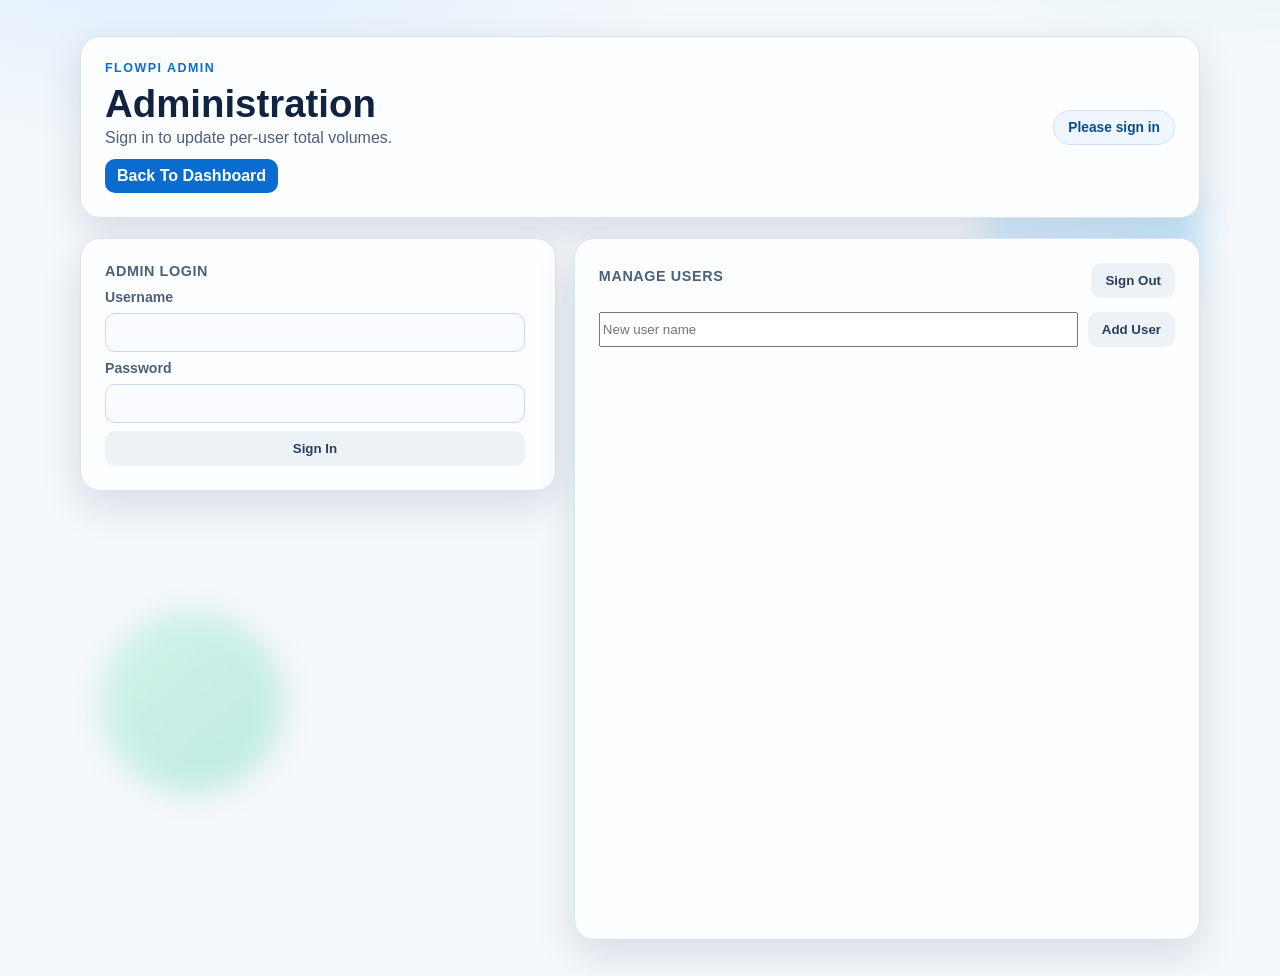
==== flowpi/frontend/admin.html @ b1614aff "Add admin management UI and harden cross-platform startup" ====
<!DOCTYPE html>
<html lang="en">
<head>
    <meta charset="UTF-8">
    <meta name="viewport" content="width=device-width, initial-scale=1.0">
    <title>FlowPi Admin</title>
    <link rel="stylesheet" href="style.css">
</head>
<body>
<div class="bg-orb orb-a" aria-hidden="true"></div>
<div class="bg-orb orb-b" aria-hidden="true"></div>

<main class="layout admin-layout">
    <header class="hero card">
        <div>
            <p class="kicker">FlowPi Admin</p>
            <h1>Administration</h1>
            <p class="lead">Sign in to update per-user total volumes.</p>
            <a class="admin-nav-link" href="index.html">Back To Dashboard</a>
        </div>
        <div id="adminStatus" class="pill" aria-live="polite">Checking session...</div>
    </header>

    <section id="loginCard" class="card admin-card" aria-label="Admin login">
        <h2>Admin Login</h2>
        <form id="loginForm" class="admin-form">
            <label for="adminUsername">Username</label>
            <input id="adminUsername" name="username" type="text" required autocomplete="username">

            <label for="adminPassword">Password</label>
            <input id="adminPassword" name="password" type="password" required autocomplete="current-password">

            <button id="loginBtn" type="submit">Sign In</button>
        </form>
    </section>

    <section id="editorCard" class="card admin-card hidden" aria-label="Volume editor">
        <div class="leaderboard-head">
            <h2>Manage Users</h2>
            <button id="logoutBtn" type="button">Sign Out</button>
        </div>
        <form id="addUserForm" class="add-user-form">
            <input id="newUserName" type="text" maxlength="40" placeholder="New user name" aria-label="New user name" required>
            <button id="addUserBtn" type="submit">Add User</button>
        </form>
        <div id="adminUsers" class="admin-users"></div>
    </section>
</main>

<script src="admin.js?v=2"></script>
</body>
</html>
---- flowpi/frontend/style.css ----
:root {
    --bg: #f4f7fb;
    --bg-elevated: #ffffff;
    --surface-line: #d9e2ee;
    --text: #10233f;
    --text-soft: #4c607c;
    --primary: #0b6ccf;
    --primary-strong: #084c92;
    --accent: #0f9d7a;
    --danger: #c53b4a;
    --shadow: 0 14px 40px rgba(15, 39, 69, 0.12);
    --radius-lg: 20px;
    --radius-md: 14px;
}

* {
    box-sizing: border-box;
}

body {
    margin: 0;
    min-height: 100vh;
    padding: clamp(16px, 3vw, 36px);
    font-family: "Space Grotesk", "Avenir Next", "Segoe UI", sans-serif;
    color: var(--text);
    background:
        radial-gradient(45rem 22rem at 15% -10%, #d9ecff 0%, transparent 72%),
        radial-gradient(35rem 22rem at 95% -20%, #c4f3e8 0%, transparent 70%),
        var(--bg);
}

.layout {
    width: min(1080px, 100%);
    margin: 0 auto;
    display: grid;
    gap: 18px;
    position: relative;
    z-index: 1;
}

.bg-orb {
    position: fixed;
    border-radius: 999px;
    filter: blur(14px);
    opacity: 0.5;
    pointer-events: none;
}

.orb-a {
    width: 220px;
    height: 220px;
    top: 14%;
    right: 6%;
    background: linear-gradient(140deg, #c8e6ff, #92dcff);
}

.orb-b {
    width: 180px;
    height: 180px;
    left: 8%;
    bottom: 12%;
    background: linear-gradient(140deg, #b0efd8, #85dec5);
}

.card {
    background: color-mix(in srgb, var(--bg-elevated) 88%, #edf4fc 12%);
    border: 1px solid var(--surface-line);
    border-radius: var(--radius-lg);
    box-shadow: var(--shadow);
    padding: clamp(16px, 2vw, 24px);
}

.hero {
    display: flex;
    align-items: flex-start;
    justify-content: space-between;
    gap: 16px;
    animation: fade-up 420ms ease;
}

.kicker {
    margin: 0;
    font-size: 0.78rem;
    letter-spacing: 0.12em;
    text-transform: uppercase;
    color: var(--primary);
    font-weight: 700;
}

h1 {
    margin: 8px 0 4px;
    font-size: clamp(1.75rem, 4vw, 2.4rem);
    line-height: 1.1;
}

.lead {
    margin: 0;
    color: var(--text-soft);
    max-width: 58ch;
}

.admin-nav-link {
    display: inline-flex;
    margin-top: 12px;
    text-decoration: none;
    color: #ffffff;
    background: var(--primary);
    border-radius: 10px;
    padding: 8px 12px;
    font-weight: 600;
}

.admin-nav-link:hover {
    background: var(--primary-strong);
}

.pill {
    white-space: nowrap;
    align-self: center;
    background: #eef6ff;
    color: var(--primary-strong);
    border: 1px solid #cfe2fb;
    border-radius: 999px;
    padding: 9px 14px;
    font-size: 0.86rem;
    font-weight: 600;
}

.metrics-grid {
    display: grid;
    grid-template-columns: repeat(4, minmax(0, 1fr));
    gap: 12px;
}

.metric-card {
    animation: fade-up 520ms ease;
}

h2 {
    margin: 0 0 10px;
    font-size: 0.9rem;
    letter-spacing: 0.04em;
    text-transform: uppercase;
    color: var(--text-soft);
}

.metric-value {
    font-size: clamp(1.15rem, 2.2vw, 1.5rem);
    font-weight: 700;
    color: var(--text);
}

.metric-sub {
    margin-top: 6px;
    font-size: 0.92rem;
    color: var(--text-soft);
}

.leaderboard {
    animation: fade-up 620ms ease;
}

.leaderboard-head {
    display: flex;
    justify-content: space-between;
    align-items: center;
    gap: 14px;
    margin-bottom: 14px;
}

.sort-controls {
    display: inline-flex;
    gap: 8px;
}

button {
    border: none;
    border-radius: 10px;
    background: #edf2f7;
    color: #2a3f5d;
    padding: 10px 14px;
    font-family: inherit;
    font-weight: 600;
    cursor: pointer;
    transition: transform 160ms ease, background-color 160ms ease, color 160ms ease, box-shadow 160ms ease;
}

button:hover {
    transform: translateY(-1px);
    background: #dbe9f8;
}

button:focus-visible {
    outline: 3px solid #91c4f6;
    outline-offset: 2px;
}

.sort-btn.active {
    background: var(--primary);
    color: #ffffff;
    box-shadow: 0 8px 20px rgba(11, 108, 207, 0.24);
}

.user-grid {
    display: grid;
    grid-template-columns: repeat(auto-fit, minmax(220px, 1fr));
    gap: 10px;
    max-height: min(58vh, 620px);
    overflow: auto;
    padding-right: 4px;
}

.user-grid::-webkit-scrollbar {
    width: 9px;
}

.user-grid::-webkit-scrollbar-thumb {
    background: #c1d5ea;
    border-radius: 999px;
}

.user-grid::-webkit-scrollbar-track {
    background: #edf3fa;
    border-radius: 999px;
}

.user-card {
    width: 100%;
    padding: 0;
    overflow: hidden;
    border: 1px solid #dce7f3;
    border-radius: var(--radius-md);
    text-align: left;
    background: #f8fbff;
    color: inherit;
    transition: transform 280ms ease, border-color 200ms ease, box-shadow 200ms ease;
    will-change: transform;
}

.user-card:hover {
    border-color: #b9d3ef;
    box-shadow: 0 8px 18px rgba(15, 39, 69, 0.12);
}

.user-card.new-card {
    animation: card-enter 240ms ease;
}

.user-card.active {
    border-color: #7bb6ef;
    box-shadow: 0 0 0 2px rgba(11, 108, 207, 0.22), 0 12px 22px rgba(15, 39, 69, 0.14);
}

.user-row {
    display: grid;
    grid-template-columns: 1.15fr 1fr;
    align-items: stretch;
    font-weight: 700;
}

.user-name,
.user-volume {
    padding: 12px 14px;
}

.user-name {
    color: #ffffff;
    background: linear-gradient(130deg, #1a7fe0, #0b6ccf);
}

.user-volume {
    color: #083664;
    background: linear-gradient(130deg, #d7edff, #c9e6ff);
    text-align: right;
}

.hidden {
    display: none;
}

.admin-layout {
    width: min(1120px, 100%);
}

.admin-card {
    animation: fade-up 520ms ease;
}

#editorCard {
    min-height: min(78vh, 900px);
    display: grid;
    grid-template-rows: auto auto 1fr;
}

.admin-form {
    display: grid;
    gap: 8px;
    max-width: 420px;
}

.admin-form label {
    font-size: 0.88rem;
    color: var(--text-soft);
    font-weight: 600;
}

.admin-form input,
.admin-volume-input,
.admin-name-input {
    width: 100%;
    border: 1px solid #c9d8ea;
    background: #f9fbfe;
    border-radius: 10px;
    padding: 10px 12px;
    font-family: inherit;
    font-size: 0.95rem;
    color: var(--text);
}

.admin-form input:focus-visible,
.admin-volume-input:focus-visible,
.admin-name-input:focus-visible {
    outline: 3px solid #91c4f6;
    outline-offset: 1px;
}

.admin-users {
    display: grid;
    gap: 10px;
    max-height: none;
    min-height: 320px;
    height: 100%;
    overflow: auto;
    padding-right: 4px;
}

.add-user-form {
    display: grid;
    grid-template-columns: minmax(220px, 1fr) auto;
    gap: 10px;
    margin-bottom: 12px;
}

.admin-user-row {
    display: grid;
    gap: 10px;
    align-items: center;
    grid-template-columns: minmax(110px, 1fr) minmax(90px, 130px) auto;
    padding: 8px;
    border-radius: 12px;
    border: 1px solid #dce7f3;
    background: #f8fbff;
}

.admin-name-input {
    font-weight: 700;
}

.admin-user-input-wrap {
    display: flex;
    align-items: center;
    gap: 8px;
}

.admin-volume-input {
    text-align: right;
}

.admin-unit {
    color: var(--text-soft);
    font-size: 0.9rem;
    min-width: 1.2em;
}

.admin-save-btn {
    background: var(--accent);
    color: #ffffff;
}

.admin-save-btn:hover {
    background: #0d886b;
}

.admin-actions {
    display: inline-flex;
    flex-direction: column;
    gap: 6px;
}

.admin-actions button {
    padding: 8px 10px;
    font-size: 0.82rem;
}

.admin-delete-btn {
    background: #f6dce0;
    color: #7f2230;
}

.admin-delete-btn:hover {
    background: #efc9d0;
}

@keyframes fade-up {
    from {
        opacity: 0;
        transform: translateY(8px);
    }
    to {
        opacity: 1;
        transform: translateY(0);
    }
}

@keyframes card-enter {
    from {
        opacity: 0;
        transform: translateY(8px);
    }
    to {
        opacity: 1;
        transform: translateY(0);
    }
}

@media (max-width: 900px) {
    .metrics-grid {
        grid-template-columns: repeat(2, minmax(0, 1fr));
    }

    .user-grid {
        max-height: none;
        overflow: visible;
    }
}

@media (min-width: 980px) {
    .layout {
        grid-template-columns: minmax(320px, 0.95fr) minmax(420px, 1.25fr);
        align-items: start;
    }

    .hero {
        grid-column: 1 / -1;
        margin-bottom: 2px;
    }

    .metrics-grid {
        grid-column: 1;
        grid-template-columns: repeat(2, minmax(0, 1fr));
        gap: 10px;
    }

    .metric-card {
        padding: 14px;
    }

    .leaderboard {
        grid-column: 2;
        grid-row: 2;
    }
}

@media (max-width: 640px) {
    body {
        padding: 14px;
    }

    .hero {
        flex-direction: column;
    }

    .pill {
        align-self: flex-start;
    }

    .metrics-grid {
        grid-template-columns: 1fr;
    }

    .leaderboard-head {
        flex-direction: column;
        align-items: flex-start;
    }

    .sort-controls {
        width: 100%;
    }

    .sort-btn {
        flex: 1;
        text-align: center;
    }

    .user-row {
        grid-template-columns: 1fr;
    }

    .user-volume {
        text-align: left;
    }

    .admin-user-row {
        grid-template-columns: 1fr;
    }

    .admin-actions {
        width: 100%;
        flex-direction: row;
    }

    .admin-actions button {
        flex: 1;
    }

    .add-user-form {
        grid-template-columns: 1fr;
    }
}
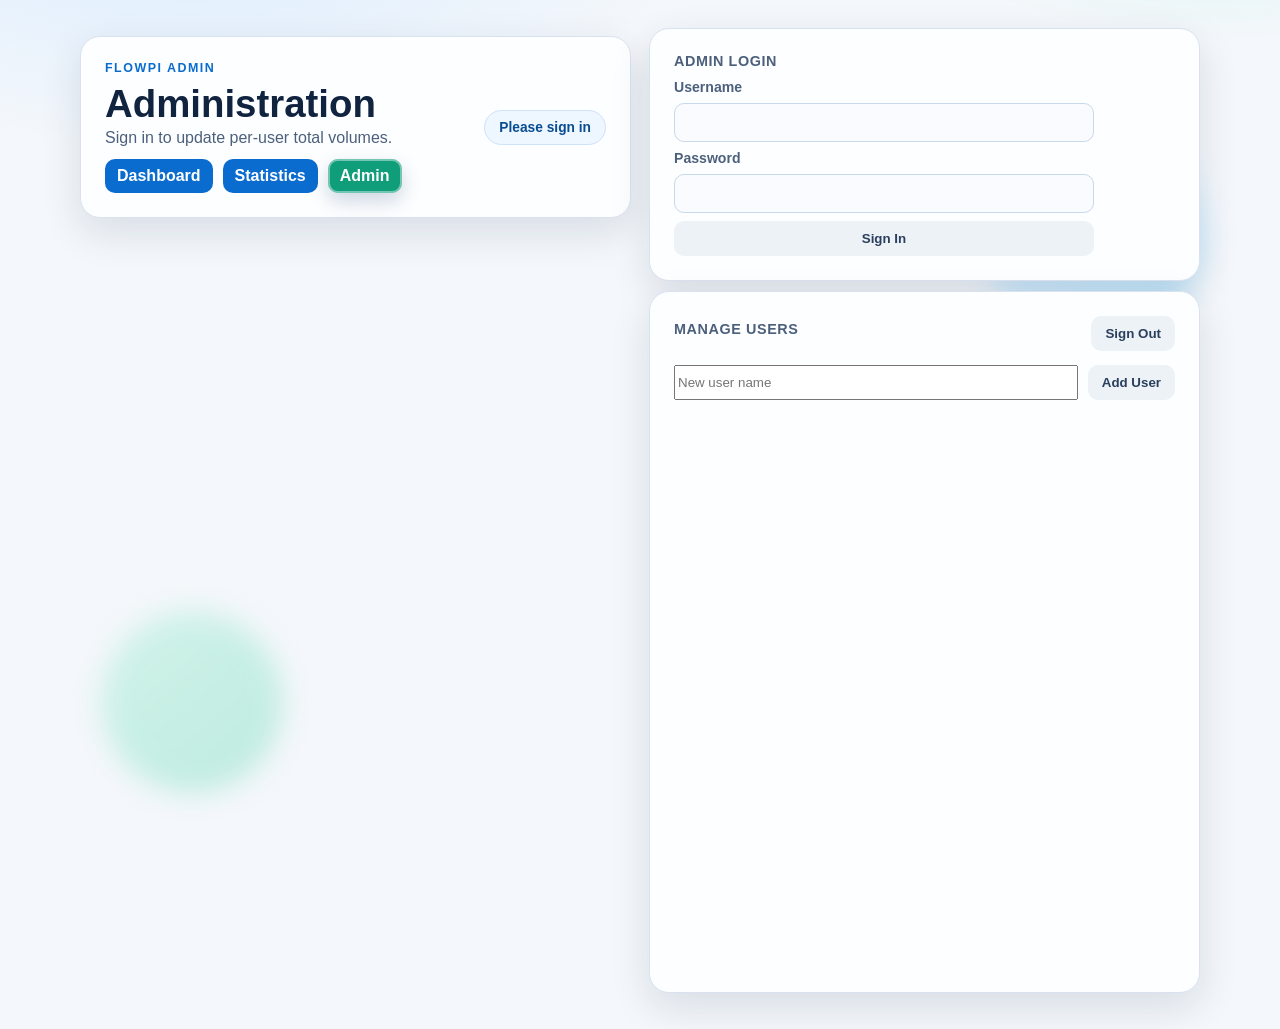
==== commit ecebdee7: "Add stats UI and use user names across dashboard/admin APIs" ====
--- a/flowpi/frontend/admin.html
+++ b/flowpi/frontend/admin.html
@@ -16,7 +16,11 @@
             <p class="kicker">FlowPi Admin</p>
             <h1>Administration</h1>
             <p class="lead">Sign in to update per-user total volumes.</p>
-            <a class="admin-nav-link" href="index.html">Back To Dashboard</a>
+            <div class="hero-links">
+                <a class="admin-nav-link" href="index.html">Dashboard</a>
+                <a class="admin-nav-link" href="stats.html">Statistics</a>
+                <a class="admin-nav-link secondary active" href="admin.html" aria-current="page">Admin</a>
+            </div>
         </div>
         <div id="adminStatus" class="pill" aria-live="polite">Checking session...</div>
     </header>
--- a/flowpi/frontend/style.css
+++ b/flowpi/frontend/style.css
@@ -99,9 +99,15 @@
     max-width: 58ch;
 }
 
+.hero-links {
+    margin-top: 12px;
+    display: flex;
+    flex-wrap: wrap;
+    gap: 10px;
+}
+
 .admin-nav-link {
     display: inline-flex;
-    margin-top: 12px;
     text-decoration: none;
     color: #ffffff;
     background: var(--primary);
@@ -112,6 +118,18 @@
 
 .admin-nav-link:hover {
     background: var(--primary-strong);
+}
+
+.admin-nav-link.secondary {
+    background: #0f9d7a;
+}
+
+.admin-nav-link.secondary:hover {
+    background: #0d886b;
+}
+
+.admin-nav-link.active {
+    box-shadow: inset 0 0 0 2px rgba(255, 255, 255, 0.42), 0 8px 20px rgba(9, 56, 106, 0.2);
 }
 
 .pill {
@@ -253,7 +271,7 @@
 
 .user-row {
     display: grid;
-    grid-template-columns: 1.15fr 1fr;
+    grid-template-columns: 1.4fr 0.85fr;
     align-items: stretch;
     font-weight: 700;
 }
@@ -264,8 +282,20 @@
 }
 
 .user-name {
+    display: inline-flex;
+    align-items: center;
+    gap: 8px;
     color: #ffffff;
     background: linear-gradient(130deg, #1a7fe0, #0b6ccf);
+}
+
+.user-rank {
+    border-radius: 999px;
+    padding: 3px 8px;
+    font-size: 0.78rem;
+    font-weight: 700;
+    background: #d9ecff;
+    color: #0a4f92;
 }
 
 .user-volume {
@@ -401,6 +431,135 @@
     background: #efc9d0;
 }
 
+.tap-history {
+    animation: fade-up 700ms ease;
+}
+
+.tap-sessions {
+    display: grid;
+    gap: 10px;
+    max-height: 280px;
+    overflow: auto;
+    padding-right: 4px;
+}
+
+.tap-session-item {
+    border: 1px solid #dce7f3;
+    border-radius: 12px;
+    background: #f8fbff;
+    padding: 10px 12px;
+}
+
+.tap-session-main {
+    font-weight: 700;
+    color: #1d3557;
+}
+
+.tap-session-meta {
+    margin-top: 4px;
+    font-size: 0.84rem;
+    color: var(--text-soft);
+}
+
+.tap-session-item.is-open {
+    border-color: #aee3d2;
+    background: #f1fcf8;
+}
+
+.tap-session-item.is-closed {
+    border-color: #cfe0f4;
+    background: #f5faff;
+}
+
+.tap-session-item.muted {
+    color: var(--text-soft);
+}
+
+.stats-layout {
+    grid-template-columns: 1fr;
+}
+
+.stats-cards {
+    display: grid;
+    grid-template-columns: repeat(2, minmax(0, 1fr));
+    gap: 12px;
+}
+
+.stats-section {
+    animation: fade-up 620ms ease;
+}
+
+.stats-rows {
+    display: grid;
+    gap: 10px;
+}
+
+.stats-row {
+    border: 1px solid #dce7f3;
+    border-radius: 12px;
+    padding: 10px 12px;
+    background: #f8fbff;
+}
+
+.stats-row-head {
+    display: grid;
+    gap: 10px;
+    align-items: center;
+    grid-template-columns: auto minmax(140px, 1fr) auto auto;
+    margin-bottom: 8px;
+}
+
+.stats-row-rank {
+    border-radius: 999px;
+    background: #d9ecff;
+    color: #0a4f92;
+    font-size: 0.78rem;
+    font-weight: 700;
+    padding: 4px 8px;
+}
+
+.stats-row-name {
+    font-weight: 700;
+}
+
+.stats-row-value,
+.stats-row-share {
+    color: var(--text-soft);
+    font-size: 0.9rem;
+    font-weight: 600;
+}
+
+.stats-row-bar-track {
+    width: 100%;
+    height: 10px;
+    border-radius: 999px;
+    background: #dfeaf8;
+    overflow: hidden;
+}
+
+.stats-row-bar {
+    height: 100%;
+    min-width: 4px;
+    border-radius: 999px;
+    background: linear-gradient(130deg, #0f9d7a, #0b6ccf);
+}
+
+.stats-highlights {
+    display: grid;
+    grid-template-columns: repeat(2, minmax(0, 1fr));
+    gap: 10px;
+}
+
+.stats-highlight-chip {
+    border: 1px solid #dce7f3;
+    border-radius: 12px;
+    background: #f7fbff;
+    padding: 10px 12px;
+    font-size: 0.92rem;
+    color: #2a3f5d;
+    font-weight: 600;
+}
+
 @keyframes fade-up {
     from {
         opacity: 0;
@@ -428,6 +587,10 @@
         grid-template-columns: repeat(2, minmax(0, 1fr));
     }
 
+    .stats-cards {
+        grid-template-columns: repeat(2, minmax(0, 1fr));
+    }
+
     .user-grid {
         max-height: none;
         overflow: visible;
@@ -459,6 +622,54 @@
         grid-column: 2;
         grid-row: 2;
     }
+
+    .tap-history {
+        grid-column: 1;
+        grid-row: 3;
+    }
+
+    .layout.dashboard-layout .hero,
+    .layout.dashboard-layout .metrics-grid,
+    .layout.dashboard-layout .tap-history {
+        grid-column: 1;
+    }
+
+    .layout.dashboard-layout .leaderboard {
+        grid-column: 2;
+        grid-row: 1 / span 3;
+        margin-top: -8px;
+    }
+
+    .layout.admin-layout {
+        grid-template-columns: repeat(2, minmax(0, 1fr));
+    }
+
+    .layout.admin-layout .hero {
+        grid-column: 1;
+    }
+
+    .layout.admin-layout #loginCard,
+    .layout.admin-layout #editorCard {
+        grid-column: 2;
+        margin-top: -8px;
+    }
+
+    .layout.stats-layout {
+        grid-template-columns: repeat(2, minmax(0, 1fr));
+        align-items: start;
+    }
+
+    .layout.stats-layout .hero,
+    .layout.stats-layout .stats-cards,
+    .layout.stats-layout .stats-highlights-section {
+        grid-column: 1;
+    }
+
+    .layout.stats-layout .stats-distribution-section {
+        grid-column: 2;
+        grid-row: 1 / span 3;
+        margin-top: -8px;
+    }
 }
 
 @media (max-width: 640px) {
@@ -478,6 +689,10 @@
         grid-template-columns: 1fr;
     }
 
+    .stats-cards {
+        grid-template-columns: 1fr;
+    }
+
     .leaderboard-head {
         flex-direction: column;
         align-items: flex-start;
@@ -516,4 +731,13 @@
     .add-user-form {
         grid-template-columns: 1fr;
     }
-}
+
+    .stats-row-head {
+        grid-template-columns: 1fr;
+        gap: 6px;
+    }
+
+    .stats-highlights {
+        grid-template-columns: 1fr;
+    }
+}
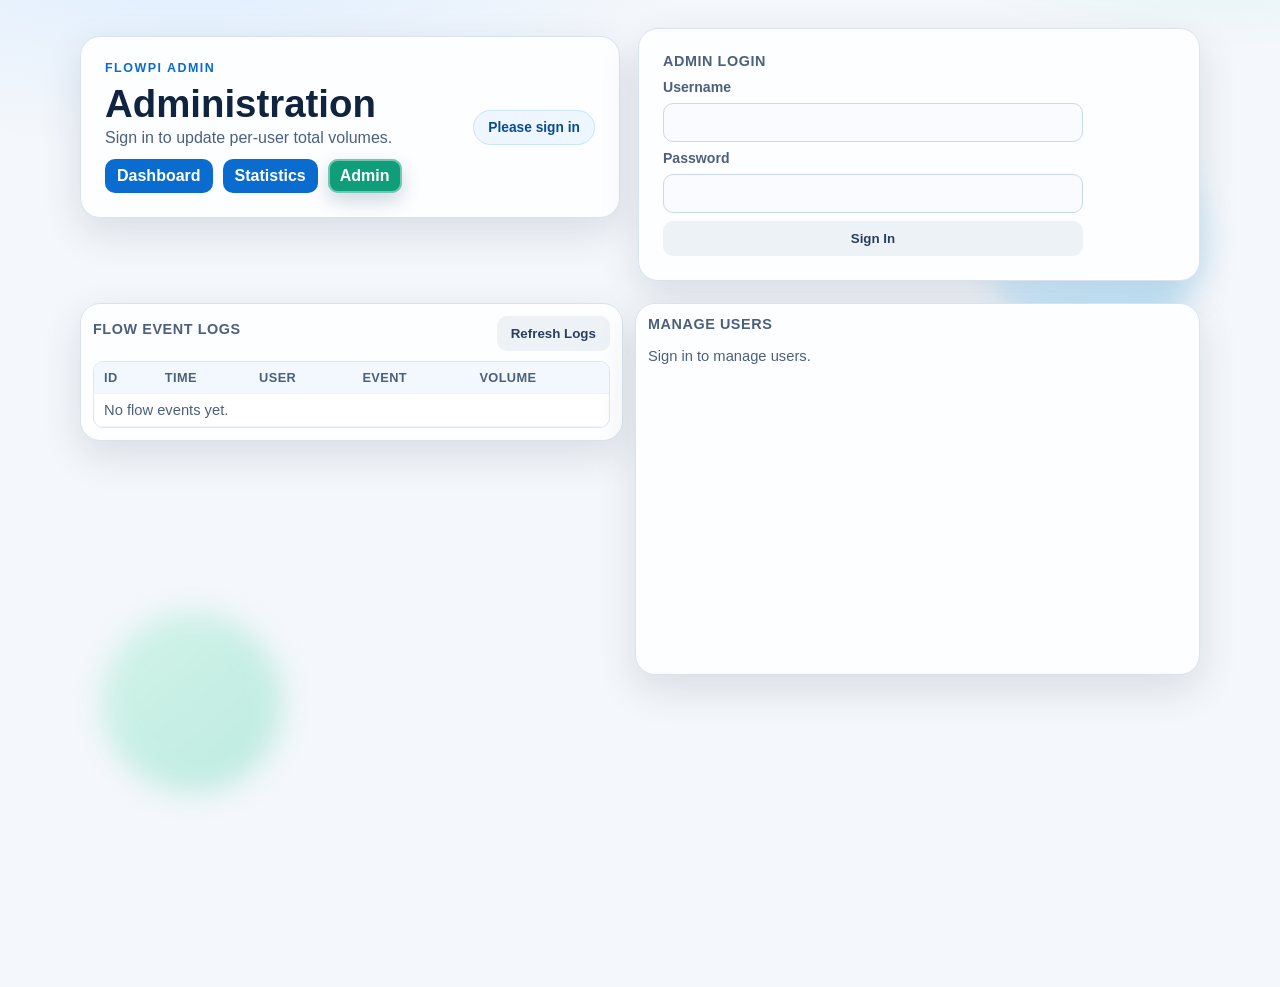
==== commit 1bea37f9: "feat: harden app for production and polish admin UX" ====
--- a/flowpi/frontend/admin.html
+++ b/flowpi/frontend/admin.html
@@ -4,7 +4,7 @@
     <meta charset="UTF-8">
     <meta name="viewport" content="width=device-width, initial-scale=1.0">
     <title>FlowPi Admin</title>
-    <link rel="stylesheet" href="style.css">
+    <link rel="stylesheet" href="style.css?v=3">
 </head>
 <body>
 <div class="bg-orb orb-a" aria-hidden="true"></div>
@@ -36,21 +36,55 @@
 
             <button id="loginBtn" type="submit">Sign In</button>
         </form>
+
+        <div id="adminSessionCard" class="admin-session-card hidden" aria-live="polite">
+            <p class="metric-sub">Signed in as admin.</p>
+            <button id="logoutBtn" type="button">Sign Out</button>
+        </div>
     </section>
 
-    <section id="editorCard" class="card admin-card hidden" aria-label="Volume editor">
-        <div class="leaderboard-head">
-            <h2>Manage Users</h2>
-            <button id="logoutBtn" type="button">Sign Out</button>
+    <section id="editorCard" class="admin-editor" aria-label="Volume editor">
+        <div class="admin-editor-grid">
+            <section class="card admin-panel-card admin-logs-section" aria-label="Flow event logs">
+                <div class="leaderboard-head admin-logs-head">
+                    <h2>Flow Event Logs</h2>
+                    <div class="admin-logs-actions">
+                        <button id="refreshLogsBtn" type="button">Refresh Logs</button>
+                    </div>
+                </div>
+
+                <div class="admin-logs-wrap">
+                    <table class="admin-logs-table">
+                        <thead>
+                        <tr>
+                            <th>ID</th>
+                            <th>Time</th>
+                            <th>User</th>
+                            <th>Event</th>
+                            <th>Volume</th>
+                        </tr>
+                        </thead>
+                        <tbody id="adminFlowLogsBody">
+                        <tr>
+                            <td colspan="5" class="metric-sub">No logs loaded yet.</td>
+                        </tr>
+                        </tbody>
+                    </table>
+                </div>
+            </section>
+
+            <section class="card admin-panel-card admin-users-section" aria-label="Manage users">
+                <h2>Manage Users</h2>
+                <form id="addUserForm" class="add-user-form">
+                    <input id="newUserName" type="text" maxlength="40" placeholder="New user name" aria-label="New user name" required>
+                    <button id="addUserBtn" type="submit">Add User</button>
+                </form>
+                <div id="adminUsers" class="admin-users"></div>
+            </section>
         </div>
-        <form id="addUserForm" class="add-user-form">
-            <input id="newUserName" type="text" maxlength="40" placeholder="New user name" aria-label="New user name" required>
-            <button id="addUserBtn" type="submit">Add User</button>
-        </form>
-        <div id="adminUsers" class="admin-users"></div>
     </section>
 </main>
 
-<script src="admin.js?v=2"></script>
+<script src="admin.js?v=6"></script>
 </body>
 </html>
--- a/flowpi/frontend/style.css
+++ b/flowpi/frontend/style.css
@@ -305,7 +305,7 @@
 }
 
 .hidden {
-    display: none;
+    display: none !important;
 }
 
 .admin-layout {
@@ -317,9 +317,40 @@
 }
 
 #editorCard {
-    min-height: min(78vh, 900px);
-    display: grid;
-    grid-template-rows: auto auto 1fr;
+    min-height: min(72vh, 840px);
+    display: grid;
+    grid-template-rows: auto 1fr;
+    gap: 12px;
+}
+
+.admin-editor {
+    animation: fade-up 520ms ease;
+}
+
+.admin-editor-grid {
+    display: grid;
+    grid-template-columns: 1fr;
+    gap: 12px;
+    min-height: 0;
+}
+
+.admin-users-section,
+.admin-logs-section {
+    min-height: 0;
+}
+
+.admin-panel-card {
+    padding: 12px;
+}
+
+.admin-users-section h2 {
+    margin-bottom: 10px;
+}
+
+.admin-session-card {
+    margin-top: 8px;
+    display: grid;
+    gap: 8px;
 }
 
 .admin-form {
@@ -357,7 +388,7 @@
 .admin-users {
     display: grid;
     gap: 10px;
-    max-height: none;
+    max-height: 360px;
     min-height: 320px;
     height: 100%;
     overflow: auto;
@@ -429,6 +460,49 @@
 
 .admin-delete-btn:hover {
     background: #efc9d0;
+}
+
+.admin-logs-head {
+    margin-bottom: 10px;
+}
+
+.admin-logs-actions {
+    display: inline-flex;
+    align-items: center;
+    gap: 8px;
+}
+
+.admin-logs-wrap {
+    max-height: 520px;
+    overflow: auto;
+    border: 1px solid #dce7f3;
+    border-radius: 10px;
+    background: #ffffff;
+}
+
+.admin-logs-table {
+    width: 100%;
+    border-collapse: collapse;
+    font-size: 0.88rem;
+}
+
+.admin-logs-table th,
+.admin-logs-table td {
+    padding: 8px 10px;
+    border-bottom: 1px solid #edf3fa;
+    text-align: left;
+    white-space: nowrap;
+}
+
+.admin-logs-table th {
+    position: sticky;
+    top: 0;
+    z-index: 1;
+    background: #f3f8ff;
+    color: var(--text-soft);
+    font-size: 0.8rem;
+    letter-spacing: 0.03em;
+    text-transform: uppercase;
 }
 
 .tap-history {
@@ -599,7 +673,7 @@
 
 @media (min-width: 980px) {
     .layout {
-        grid-template-columns: minmax(320px, 0.95fr) minmax(420px, 1.25fr);
+        grid-template-columns: minmax(0, 0.98fr) minmax(0, 1.02fr);
         align-items: start;
     }
 
@@ -641,21 +715,42 @@
     }
 
     .layout.admin-layout {
-        grid-template-columns: repeat(2, minmax(0, 1fr));
+        grid-template-columns: minmax(0, 0.98fr) minmax(0, 1.02fr);
     }
 
     .layout.admin-layout .hero {
         grid-column: 1;
     }
 
-    .layout.admin-layout #loginCard,
-    .layout.admin-layout #editorCard {
+    .layout.admin-layout #loginCard {
         grid-column: 2;
         margin-top: -8px;
     }
 
+    .layout.admin-layout #editorCard {
+        grid-column: 1 / -1;
+        margin-top: 4px;
+    }
+
+    .admin-editor-grid {
+        grid-template-columns: minmax(0, 0.98fr) minmax(0, 1.02fr);
+        align-items: start;
+    }
+
+    .admin-logs-section {
+        grid-column: 1;
+    }
+
+    .admin-users-section {
+        grid-column: 2;
+    }
+
+    .admin-users {
+        max-height: 520px;
+    }
+
     .layout.stats-layout {
-        grid-template-columns: repeat(2, minmax(0, 1fr));
+        grid-template-columns: minmax(0, 0.98fr) minmax(0, 1.02fr);
         align-items: start;
     }
 
@@ -719,6 +814,10 @@
         grid-template-columns: 1fr;
     }
 
+    .admin-editor-grid {
+        grid-template-columns: 1fr;
+    }
+
     .admin-actions {
         width: 100%;
         flex-direction: row;
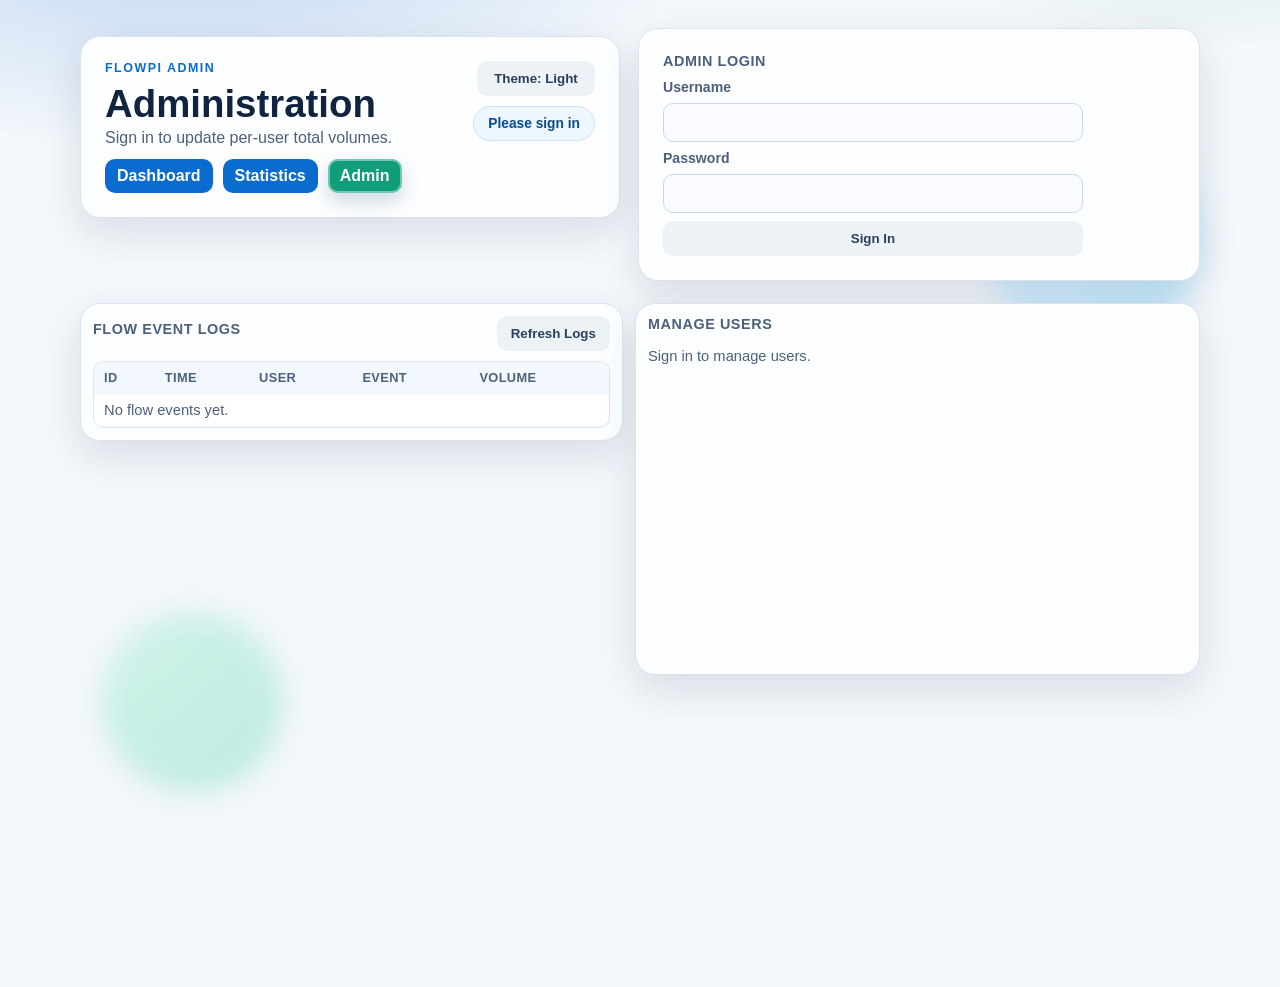
==== commit cb5824d4: "Add light/dark theme toggle across frontend pages" ====
--- a/flowpi/frontend/admin.html
+++ b/flowpi/frontend/admin.html
@@ -22,7 +22,10 @@
                 <a class="admin-nav-link secondary active" href="admin.html" aria-current="page">Admin</a>
             </div>
         </div>
-        <div id="adminStatus" class="pill" aria-live="polite">Checking session...</div>
+        <div class="hero-actions">
+            <button id="themeToggle" class="theme-toggle" type="button" aria-pressed="false">Theme: Light</button>
+            <div id="adminStatus" class="pill" aria-live="polite">Checking session...</div>
+        </div>
     </header>
 
     <section id="loginCard" class="card admin-card" aria-label="Admin login">
--- a/flowpi/frontend/style.css
+++ b/flowpi/frontend/style.css
@@ -8,9 +8,96 @@
     --primary-strong: #084c92;
     --accent: #0f9d7a;
     --danger: #c53b4a;
+    --hero-link-text: #ffffff;
+    --pill-bg: #eef6ff;
+    --pill-line: #cfe2fb;
+    --button-bg: #edf2f7;
+    --button-hover-bg: #dbe9f8;
+    --button-text: #2a3f5d;
+    --focus-ring: #91c4f6;
+    --scroll-thumb: #c1d5ea;
+    --scroll-track: #edf3fa;
+    --card-soft-border: #dce7f3;
+    --card-soft-bg: #f8fbff;
+    --name-bg-start: #1a7fe0;
+    --name-bg-end: #0b6ccf;
+    --name-text: #ffffff;
+    --rank-bg: #d9ecff;
+    --rank-text: #0a4f92;
+    --volume-bg-start: #d7edff;
+    --volume-bg-end: #c9e6ff;
+    --volume-text: #083664;
+    --input-bg: #f9fbfe;
+    --input-border: #c9d8ea;
+    --logs-wrap-bg: #ffffff;
+    --table-row-line: #edf3fa;
+    --table-head-bg: #f3f8ff;
+    --session-main-text: #1d3557;
+    --tap-open-line: #aee3d2;
+    --tap-open-bg: #f1fcf8;
+    --tap-closed-line: #cfe0f4;
+    --tap-closed-bg: #f5faff;
+    --row-bar-track: #dfeaf8;
+    --highlight-text: #2a3f5d;
+    --delete-bg: #f6dce0;
+    --delete-hover-bg: #efc9d0;
+    --delete-text: #7f2230;
+    --orb-a-start: #c8e6ff;
+    --orb-a-end: #92dcff;
+    --orb-b-start: #b0efd8;
+    --orb-b-end: #85dec5;
     --shadow: 0 14px 40px rgba(15, 39, 69, 0.12);
     --radius-lg: 20px;
     --radius-md: 14px;
+}
+
+:root[data-theme="dark"] {
+    --bg: #0b1626;
+    --bg-elevated: #112237;
+    --surface-line: #284562;
+    --text: #e7f0ff;
+    --text-soft: #a9bfd8;
+    --primary: #61b1ff;
+    --primary-strong: #4197e8;
+    --accent: #35c9a0;
+    --danger: #f07b89;
+    --pill-bg: #132a43;
+    --pill-line: #2f5a83;
+    --button-bg: #17304c;
+    --button-hover-bg: #1f3f62;
+    --button-text: #d7e8fb;
+    --focus-ring: #67b7ff;
+    --scroll-thumb: #385a7c;
+    --scroll-track: #1a314b;
+    --card-soft-border: #2a4867;
+    --card-soft-bg: #142b42;
+    --name-bg-start: #2f79c9;
+    --name-bg-end: #255e9c;
+    --rank-bg: #234463;
+    --rank-text: #9ad1ff;
+    --volume-bg-start: #1c3957;
+    --volume-bg-end: #1a314a;
+    --volume-text: #d9e9fb;
+    --input-bg: #13293f;
+    --input-border: #305170;
+    --logs-wrap-bg: #112237;
+    --table-row-line: #274664;
+    --table-head-bg: #18334e;
+    --session-main-text: #d9e9fb;
+    --tap-open-line: #2f7e68;
+    --tap-open-bg: #14392f;
+    --tap-closed-line: #3c678f;
+    --tap-closed-bg: #17324e;
+    --row-bar-track: #1f3b59;
+    --highlight-text: #d3e6fa;
+    --delete-bg: #4a2631;
+    --delete-hover-bg: #5a2f3c;
+    --delete-text: #ffb8c3;
+    --orb-a-start: #1d4674;
+    --orb-a-end: #163857;
+    --orb-b-start: #1d5b4b;
+    --orb-b-end: #15463a;
+    --shadow: 0 18px 44px rgba(3, 10, 18, 0.45);
 }
 
 * {
@@ -24,8 +111,8 @@
     font-family: "Space Grotesk", "Avenir Next", "Segoe UI", sans-serif;
     color: var(--text);
     background:
-        radial-gradient(45rem 22rem at 15% -10%, #d9ecff 0%, transparent 72%),
-        radial-gradient(35rem 22rem at 95% -20%, #c4f3e8 0%, transparent 70%),
+        radial-gradient(45rem 22rem at 15% -10%, color-mix(in srgb, var(--primary) 26%, transparent) 0%, transparent 72%),
+        radial-gradient(35rem 22rem at 95% -20%, color-mix(in srgb, var(--accent) 28%, transparent) 0%, transparent 70%),
         var(--bg);
 }
 
@@ -51,7 +138,7 @@
     height: 220px;
     top: 14%;
     right: 6%;
-    background: linear-gradient(140deg, #c8e6ff, #92dcff);
+    background: linear-gradient(140deg, var(--orb-a-start), var(--orb-a-end));
 }
 
 .orb-b {
@@ -59,7 +146,7 @@
     height: 180px;
     left: 8%;
     bottom: 12%;
-    background: linear-gradient(140deg, #b0efd8, #85dec5);
+    background: linear-gradient(140deg, var(--orb-b-start), var(--orb-b-end));
 }
 
 .card {
@@ -106,10 +193,16 @@
     gap: 10px;
 }
 
+.hero-actions {
+    display: grid;
+    gap: 10px;
+    justify-items: end;
+}
+
 .admin-nav-link {
     display: inline-flex;
     text-decoration: none;
-    color: #ffffff;
+    color: var(--hero-link-text);
     background: var(--primary);
     border-radius: 10px;
     padding: 8px 12px;
@@ -135,9 +228,9 @@
 .pill {
     white-space: nowrap;
     align-self: center;
-    background: #eef6ff;
+    background: var(--pill-bg);
     color: var(--primary-strong);
-    border: 1px solid #cfe2fb;
+    border: 1px solid var(--pill-line);
     border-radius: 999px;
     padding: 9px 14px;
     font-size: 0.86rem;
@@ -194,8 +287,8 @@
 button {
     border: none;
     border-radius: 10px;
-    background: #edf2f7;
-    color: #2a3f5d;
+    background: var(--button-bg);
+    color: var(--button-text);
     padding: 10px 14px;
     font-family: inherit;
     font-weight: 600;
@@ -205,11 +298,11 @@
 
 button:hover {
     transform: translateY(-1px);
-    background: #dbe9f8;
+    background: var(--button-hover-bg);
 }
 
 button:focus-visible {
-    outline: 3px solid #91c4f6;
+    outline: 3px solid var(--focus-ring);
     outline-offset: 2px;
 }
 
@@ -233,12 +326,12 @@
 }
 
 .user-grid::-webkit-scrollbar-thumb {
-    background: #c1d5ea;
+    background: var(--scroll-thumb);
     border-radius: 999px;
 }
 
 .user-grid::-webkit-scrollbar-track {
-    background: #edf3fa;
+    background: var(--scroll-track);
     border-radius: 999px;
 }
 
@@ -246,10 +339,10 @@
     width: 100%;
     padding: 0;
     overflow: hidden;
-    border: 1px solid #dce7f3;
+    border: 1px solid var(--card-soft-border);
     border-radius: var(--radius-md);
     text-align: left;
-    background: #f8fbff;
+    background: var(--card-soft-bg);
     color: inherit;
     transition: transform 280ms ease, border-color 200ms ease, box-shadow 200ms ease;
     will-change: transform;
@@ -285,8 +378,8 @@
     display: inline-flex;
     align-items: center;
     gap: 8px;
-    color: #ffffff;
-    background: linear-gradient(130deg, #1a7fe0, #0b6ccf);
+    color: var(--name-text);
+    background: linear-gradient(130deg, var(--name-bg-start), var(--name-bg-end));
 }
 
 .user-rank {
@@ -294,13 +387,13 @@
     padding: 3px 8px;
     font-size: 0.78rem;
     font-weight: 700;
-    background: #d9ecff;
-    color: #0a4f92;
+    background: var(--rank-bg);
+    color: var(--rank-text);
 }
 
 .user-volume {
-    color: #083664;
-    background: linear-gradient(130deg, #d7edff, #c9e6ff);
+    color: var(--volume-text);
+    background: linear-gradient(130deg, var(--volume-bg-start), var(--volume-bg-end));
     text-align: right;
 }
 
@@ -369,8 +462,8 @@
 .admin-volume-input,
 .admin-name-input {
     width: 100%;
-    border: 1px solid #c9d8ea;
-    background: #f9fbfe;
+    border: 1px solid var(--input-border);
+    background: var(--input-bg);
     border-radius: 10px;
     padding: 10px 12px;
     font-family: inherit;
@@ -381,7 +474,7 @@
 .admin-form input:focus-visible,
 .admin-volume-input:focus-visible,
 .admin-name-input:focus-visible {
-    outline: 3px solid #91c4f6;
+    outline: 3px solid var(--focus-ring);
     outline-offset: 1px;
 }
 
@@ -409,8 +502,8 @@
     grid-template-columns: minmax(110px, 1fr) minmax(90px, 130px) auto;
     padding: 8px;
     border-radius: 12px;
-    border: 1px solid #dce7f3;
-    background: #f8fbff;
+    border: 1px solid var(--card-soft-border);
+    background: var(--card-soft-bg);
 }
 
 .admin-name-input {
@@ -454,12 +547,12 @@
 }
 
 .admin-delete-btn {
-    background: #f6dce0;
-    color: #7f2230;
+    background: var(--delete-bg);
+    color: var(--delete-text);
 }
 
 .admin-delete-btn:hover {
-    background: #efc9d0;
+    background: var(--delete-hover-bg);
 }
 
 .admin-logs-head {
@@ -475,9 +568,9 @@
 .admin-logs-wrap {
     max-height: 520px;
     overflow: auto;
-    border: 1px solid #dce7f3;
+    border: 1px solid var(--card-soft-border);
     border-radius: 10px;
-    background: #ffffff;
+    background: var(--logs-wrap-bg);
 }
 
 .admin-logs-table {
@@ -489,7 +582,7 @@
 .admin-logs-table th,
 .admin-logs-table td {
     padding: 8px 10px;
-    border-bottom: 1px solid #edf3fa;
+    border-bottom: 1px solid var(--table-row-line);
     text-align: left;
     white-space: nowrap;
 }
@@ -498,7 +591,7 @@
     position: sticky;
     top: 0;
     z-index: 1;
-    background: #f3f8ff;
+    background: var(--table-head-bg);
     color: var(--text-soft);
     font-size: 0.8rem;
     letter-spacing: 0.03em;
@@ -518,15 +611,15 @@
 }
 
 .tap-session-item {
-    border: 1px solid #dce7f3;
+    border: 1px solid var(--card-soft-border);
     border-radius: 12px;
-    background: #f8fbff;
+    background: var(--card-soft-bg);
     padding: 10px 12px;
 }
 
 .tap-session-main {
     font-weight: 700;
-    color: #1d3557;
+    color: var(--session-main-text);
 }
 
 .tap-session-meta {
@@ -536,13 +629,13 @@
 }
 
 .tap-session-item.is-open {
-    border-color: #aee3d2;
-    background: #f1fcf8;
+    border-color: var(--tap-open-line);
+    background: var(--tap-open-bg);
 }
 
 .tap-session-item.is-closed {
-    border-color: #cfe0f4;
-    background: #f5faff;
+    border-color: var(--tap-closed-line);
+    background: var(--tap-closed-bg);
 }
 
 .tap-session-item.muted {
@@ -569,10 +662,10 @@
 }
 
 .stats-row {
-    border: 1px solid #dce7f3;
+    border: 1px solid var(--card-soft-border);
     border-radius: 12px;
     padding: 10px 12px;
-    background: #f8fbff;
+    background: var(--card-soft-bg);
 }
 
 .stats-row-head {
@@ -585,8 +678,8 @@
 
 .stats-row-rank {
     border-radius: 999px;
-    background: #d9ecff;
-    color: #0a4f92;
+    background: var(--rank-bg);
+    color: var(--rank-text);
     font-size: 0.78rem;
     font-weight: 700;
     padding: 4px 8px;
@@ -607,7 +700,7 @@
     width: 100%;
     height: 10px;
     border-radius: 999px;
-    background: #dfeaf8;
+    background: var(--row-bar-track);
     overflow: hidden;
 }
 
@@ -625,13 +718,18 @@
 }
 
 .stats-highlight-chip {
-    border: 1px solid #dce7f3;
+    border: 1px solid var(--card-soft-border);
     border-radius: 12px;
-    background: #f7fbff;
+    background: var(--card-soft-bg);
     padding: 10px 12px;
     font-size: 0.92rem;
-    color: #2a3f5d;
+    color: var(--highlight-text);
     font-weight: 600;
+}
+
+.theme-toggle {
+    align-self: center;
+    min-width: 118px;
 }
 
 @keyframes fade-up {
@@ -780,6 +878,11 @@
         align-self: flex-start;
     }
 
+    .hero-actions {
+        width: 100%;
+        justify-items: start;
+    }
+
     .metrics-grid {
         grid-template-columns: 1fr;
     }
